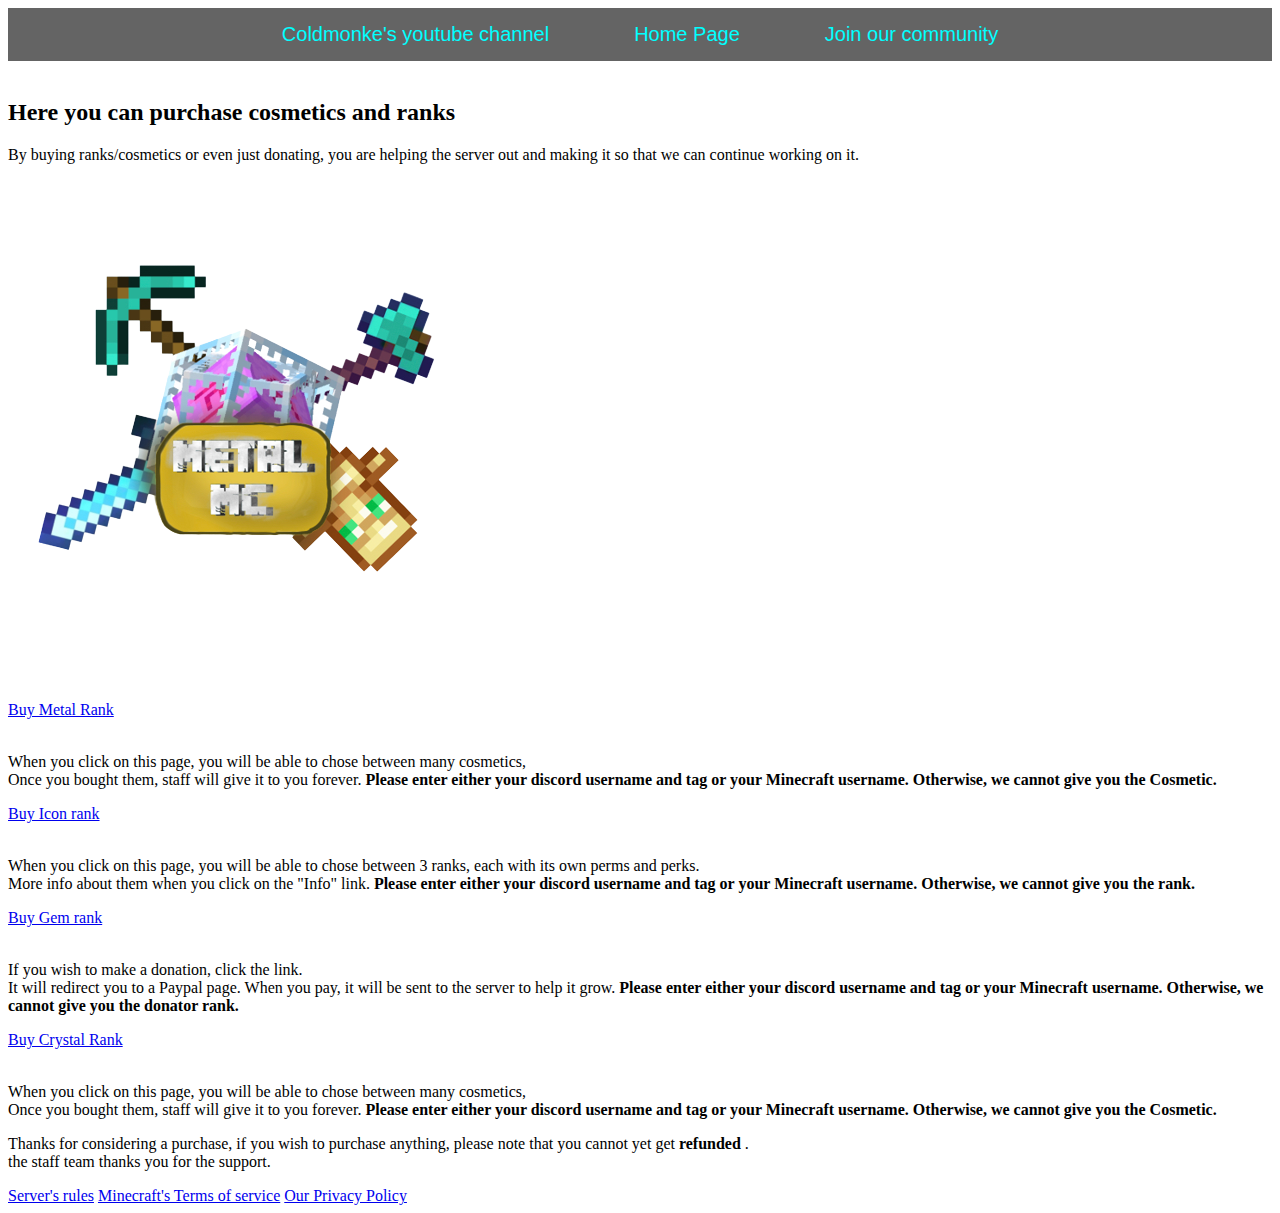
==== Index_store.html @ 3acc5026 "Update Index_store.html" ====
<!DOCTYPE html>

<html>

<head>
<title>MetalMC's Store </title>
<meta charset="utf-8">
<meta name="description" content="Coldmonke's store"/>
<link rel="stylesheet" type="text/css" href ="store_style.css">
<link rel="stylesheet" type="text/css" href ="MinecraftTen-VGORe">
<link rel="stylesheet" href="Style_entete.css">
<link rel="icon" href="real_logo.png">
<script src="Script_store_javascript.js"></script>
</head>

<!--Hello dev, This is MetalMC's code. You can use this if you need help making your own as long as you dont
copy word for word. Credits to RLRGC for making most of the website.-->
<body>
 
<!-- Entête du site, liens -->
<section id="entete">
<a href="https://www.youtube.com/@coldmonke" class="BoutonBleu ">Coldmonke's youtube channel</a> 
<a href="index.html" class="BoutonBleu">Home Page</a> 
<a href="https://discord.gg/qkkV9GaNgT" class="BoutonBleu">Join our community</a>
</section>


<!-- Titre -->
<div id="Title">
<br>
<h2>Here you can purchase cosmetics and ranks</h2>
<p> 
By buying ranks/cosmetics or even just donating, you are helping the server out and making it so that we can
continue working on it.
</p>
<div id="Logo">
<img src="real_logo.png" alt="Right logo ffs">
</div>

</div>


<!--Shop -->
<section id="shop">


<!-- Metal rank -->
<div class="Metal"> <!-- Change with logo when we have it -->
<a href="Index_metal_rank.hmtl"target="blank"> Buy Metal Rank </a>
<br></br>
<p>
When you click on this page, 
you will be able to chose between many cosmetics, </br>
Once you bought them, staff will give it to you forever.
<strong> Please enter either your discord username and tag or your Minecraft username. Otherwise, we cannot give you the Cosmetic.</strong>
</p>
</div>

<!-- Icon rank -->
<div class="Icon">
<a href="Index_icon_rank_html.html"target="blank">Buy Icon rank </a> 
<br></br>
<p>
When you click on this page, 
you will be able to chose between 3 ranks, each with its own perms and perks.</br>
More info about them when you click on the "Info" link.
<strong> Please enter either your discord username and tag or your Minecraft username. Otherwise, we cannot give you the rank.</strong>
</p>
</div>

<!-- Gem rank -->
<div class="Gem">
<a href="Index_gem_rank_html.html"target="blank">Buy Gem rank </a> <!-- Make gem page -->
<br></br>
<p>
If you wish to make a donation, click the link.</br>
 It will redirect you to a Paypal page. When you pay, it will be sent to the server to help it grow.
<strong> Please enter either your discord username and tag or your Minecraft username. Otherwise, we cannot give you the donator rank. </strong>
 </p>
</div>
<!--Crystal rank-->
<div class="crystal"> <!-- Change with logo when we have it -->
    <a href="Index_crystal_rank.hmtl"target="blank"> Buy Crystal Rank </a>
    <br></br>
    <p>
    When you click on this page, 
    you will be able to chose between many cosmetics, </br>
    Once you bought them, staff will give it to you forever.
    <strong> Please enter either your discord username and tag or your Minecraft username. Otherwise, we cannot give you the Cosmetic.</strong>
    </p>
</div>
</section>



<!--Bas de page-->
<div id="Low-page">
<p>
Thanks for considering a purchase, if you wish to purchase anything, please note that you
cannot yet get <strong> refunded </strong>.
<BR>
the staff team thanks you for the support.
</P>
</div>

<!-- Tout en bas de la page -->
<section id="extra-info">
<a href="https://docs.google.com/document/d/1pWDiCuSzdABp_G5pUfT0PuGGEs_Oq2Wf8oRYh5ZuoUA/"target="blank"> Server's rules</a>
<a href="https://www.minecraft.net/fr-ca/eula"Target="blank">Minecraft's Terms of service</a>
<a href="https://docs.google.com/document/d/1kYTG6Gy7BxivBo6qQOeYHsVhdsJO6jICE8cBg0PhQiY"target="blank"> Our Privacy Policy</a>
</section>

</body>
</html>
---- Style_entete.css ----
#entete{
    background-color: rgba(100,100,100);
    padding: 15px;
    text-align: center;
    font-size: 20px;
}
#entete a{
    color:aqua;
    border: 1px rgba(100,100,100);
    padding: 40px;
    text-decoration: none;
    font-family: 'Segoe UI', Tahoma, Geneva, Verdana, sans-serif;
}

#entete a:hover{
    color:#00AAAA;
}
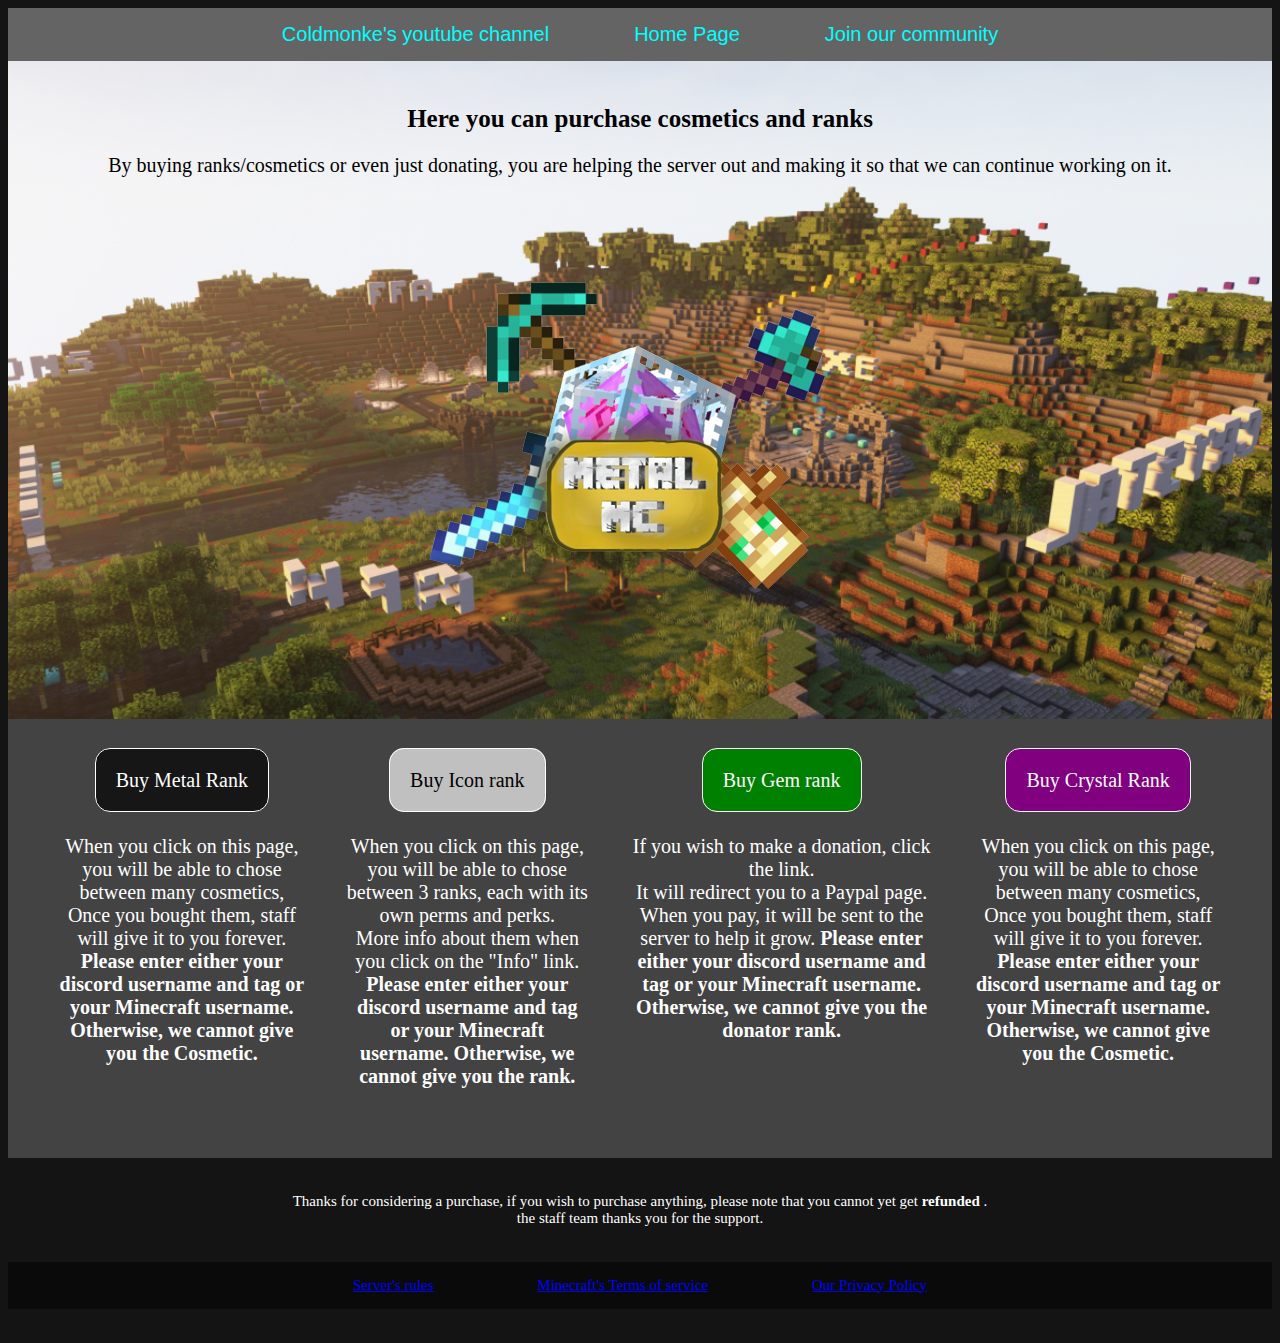
==== commit 694f2482: "Update Index_store.html" ====
--- a/Index_store.html
+++ b/Index_store.html
@@ -6,7 +6,7 @@
 <title>MetalMC's Store </title>
 <meta charset="utf-8">
 <meta name="description" content="Coldmonke's store"/>
-<link rel="stylesheet" type="text/css" href ="store_style.css">
+<link rel="stylesheet" type="text/css" href ="Store_style.css">
 <link rel="stylesheet" type="text/css" href ="MinecraftTen-VGORe">
 <link rel="stylesheet" href="Style_entete.css">
 <link rel="icon" href="real_logo.png">
--- a/Store_style.css
+++ b/Store_style.css
@@ -0,0 +1,166 @@
+Body{
+	background:rgba(20,20,20)
+}
+
+
+
+h1{
+	text-align:center;
+	Color:black;
+	font-family:Consolas;
+	font-size:30px
+}
+
+h2{
+	text-align:center;
+	Color:black;
+	font-family:Consolas;
+	font-size:25px;
+}
+
+#BoutonsNavigation{
+	display: flex;
+	justify-content:space-around;
+	background-color: rgba(255,255,255,0);
+	padding: 10px;
+  }
+  
+
+a{
+	Color:blue;
+	padding:50px;
+}
+a:hover{
+	Color:aqua;
+}
+
+#shop{
+	display:flex;
+	background-color:rgba(255,255,255,0.2);
+	background-repeat:no-repeat;
+	background-size:cover;
+	padding: 30px;
+	text-align: center;
+	font-size:20px;
+	color:white;
+}
+
+/* espacement entre article */
+.Metal{
+	text-align:center;
+	padding:20px;
+}
+
+.Icon{
+	text-align:center;
+	padding:20px;
+}
+
+.crystal{
+	text-align:center;
+	padding:20px;
+}
+
+.Gem{
+	text-align:center;
+	padding:20px;
+}
+/* Fin de partie espacement */
+
+#extra-info{
+	background:rgba(0,0,0,0.5);
+	padding:15px;
+	font-family:verdana;
+	text-align:center;
+	font-size:15px;
+}
+
+#Title{
+	background:url(background.png);
+	background-repeat:no-repeat;
+	background-size:cover;
+	color:black;
+	font-size: 20px;
+	font-family:Consolas;
+	text-align:center;
+
+}
+
+#logo{
+	background:url(real_logo.png);
+	background-repeat:no-repeat;
+	background-size:cover;
+	background-color:white;
+	/* need to make image bigger */
+}
+
+#Low-page{
+	color:white;
+	text-align:center;
+	padding:20px;
+	font-family:consolas;
+	font-size:15px;
+}
+.Metal a{
+	color:white;
+	border: 1px solid white;
+	padding:20px;
+	border-radius: 15px;
+	text-decoration:none;
+	transition: ease 1s;
+	background-color: rgba(9, 9, 9, 0.769);
+}
+.Metal a:hover{
+	color:white;
+	background-color:grey;
+}
+.Icon a{
+	color:black;
+	border: 1px solid white;
+	padding:20px;
+	border-radius: 15px;
+	text-decoration:none;
+	transition: ease 1s;
+	background-color: rgba(192, 192, 192);
+}
+.Icon a:hover{
+	color: white;
+	background-color:grey ;
+}
+
+.Gem a{
+	color:white;
+	border: 1px solid white;
+	padding:20px;
+	border-radius: 15px;
+	text-decoration:none;
+	transition: ease 1s;
+	background-color: green;
+}
+
+.Gem a:hover{
+	color:white;
+	background-color:rgb(76, 200, 76);
+}
+
+.crystal a{
+	color:White;
+	border: 1px solid white;
+	padding:20px;
+	border-radius: 15px;
+	text-decoration:none;
+	transition: ease 1s;
+	background-color: purple;
+}
+
+.crystal a:hover{
+	color:white;
+	background-color:violet;
+}
+
+/* Optimization */
+@media screen and (max-width: 414px) {
+	.buy{
+		color: red;
+	}
+}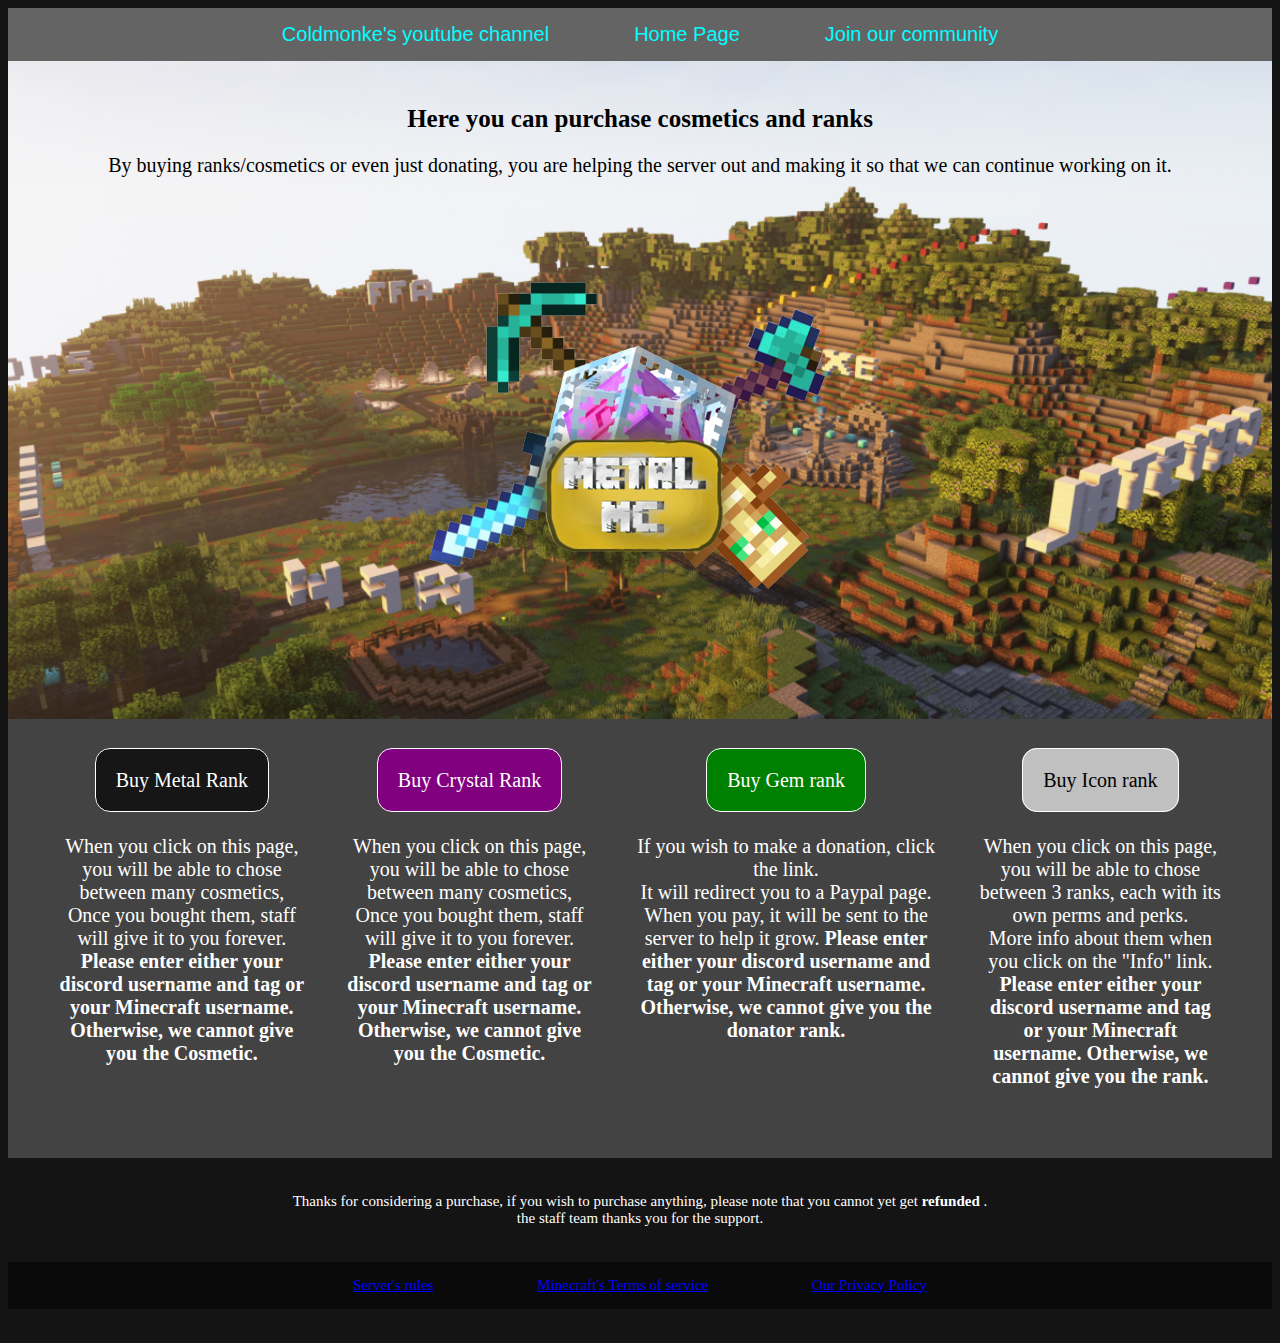
==== commit 9626ad05: "Changed rank order" ====
--- a/Index_store.html
+++ b/Index_store.html
@@ -56,6 +56,30 @@
 </p>
 </div>
 
+<!--Crystal rank -->
+<div class="crystal"> <!-- Change with logo when we have it -->
+    <a href="Index_crystal_rank.hmtl"target="blank"> Buy Crystal Rank </a>
+    <br></br>
+    <p>
+    When you click on this page, 
+    you will be able to chose between many cosmetics, </br>
+    Once you bought them, staff will give it to you forever.
+    <strong> Please enter either your discord username and tag or your Minecraft username. Otherwise, we cannot give you the Cosmetic.</strong>
+    </p>
+</div>
+
+
+<!-- Gem rank -->
+<div class="Gem">
+<a href="Index_gem_rank_html.html"target="blank">Buy Gem rank </a> <!-- Make gem page -->
+<br></br>
+<p>
+If you wish to make a donation, click the link.</br>
+ It will redirect you to a Paypal page. When you pay, it will be sent to the server to help it grow.
+<strong> Please enter either your discord username and tag or your Minecraft username. Otherwise, we cannot give you the donator rank. </strong>
+ </p>
+</div>
+
 <!-- Icon rank -->
 <div class="Icon">
 <a href="Index_icon_rank_html.html"target="blank">Buy Icon rank </a> 
@@ -68,27 +92,7 @@
 </p>
 </div>
 
-<!-- Gem rank -->
-<div class="Gem">
-<a href="Index_gem_rank_html.html"target="blank">Buy Gem rank </a> <!-- Make gem page -->
-<br></br>
-<p>
-If you wish to make a donation, click the link.</br>
- It will redirect you to a Paypal page. When you pay, it will be sent to the server to help it grow.
-<strong> Please enter either your discord username and tag or your Minecraft username. Otherwise, we cannot give you the donator rank. </strong>
- </p>
-</div>
-<!--Crystal rank-->
-<div class="crystal"> <!-- Change with logo when we have it -->
-    <a href="Index_crystal_rank.hmtl"target="blank"> Buy Crystal Rank </a>
-    <br></br>
-    <p>
-    When you click on this page, 
-    you will be able to chose between many cosmetics, </br>
-    Once you bought them, staff will give it to you forever.
-    <strong> Please enter either your discord username and tag or your Minecraft username. Otherwise, we cannot give you the Cosmetic.</strong>
-    </p>
-</div>
+
 </section>
 
 
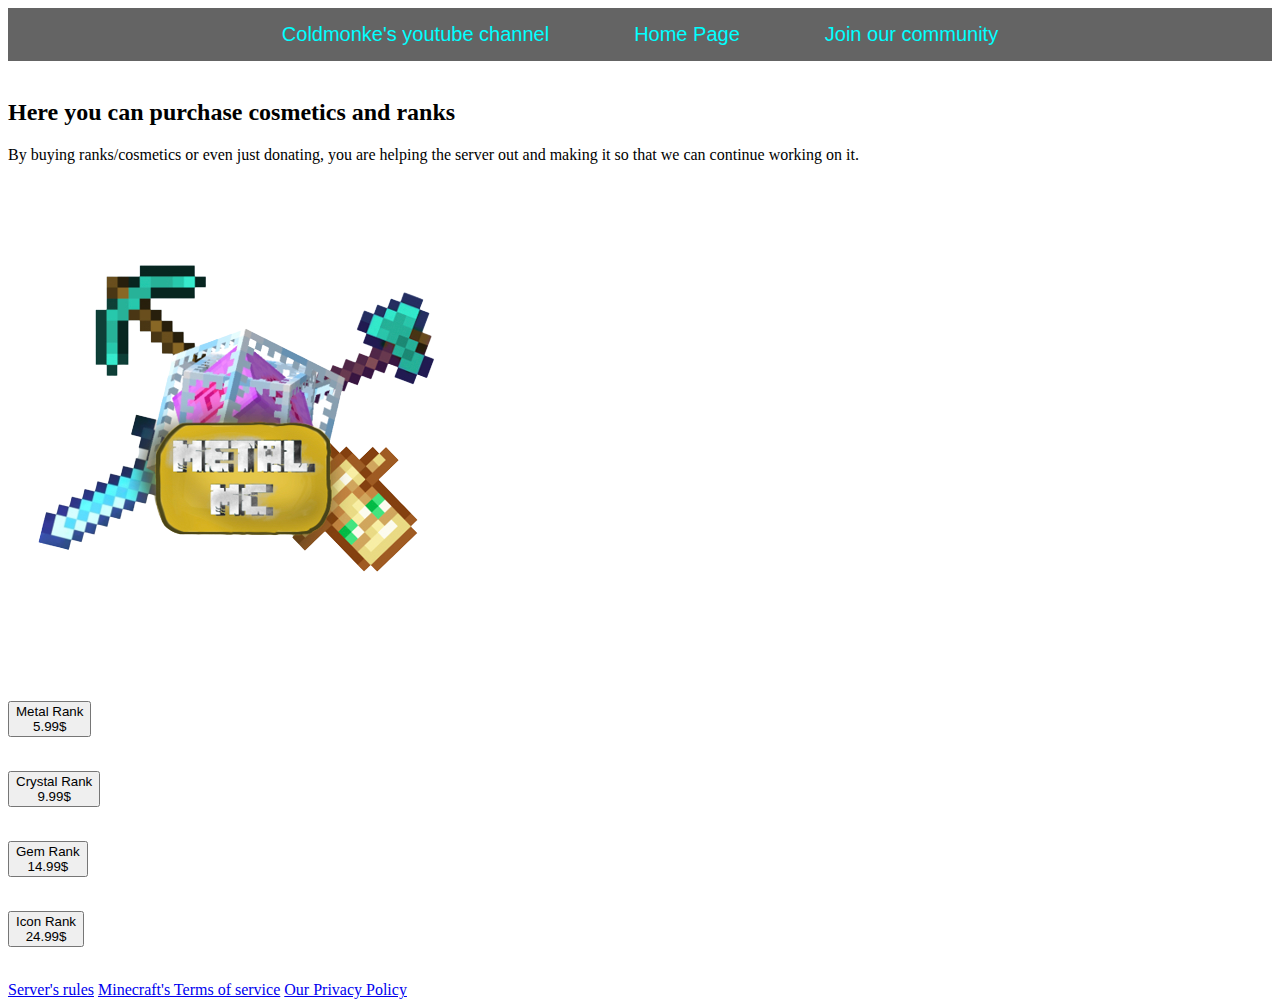
==== commit 5c17dff2: "Buttons" ====
--- a/Index_store.html
+++ b/Index_store.html
@@ -6,7 +6,7 @@
 <title>MetalMC's Store </title>
 <meta charset="utf-8">
 <meta name="description" content="Coldmonke's store"/>
-<link rel="stylesheet" type="text/css" href ="Store_style.css">
+<link rel="stylesheet" type="text/css" href ="store_style.css">
 <link rel="stylesheet" type="text/css" href ="MinecraftTen-VGORe">
 <link rel="stylesheet" href="Style_entete.css">
 <link rel="icon" href="real_logo.png">
@@ -20,7 +20,7 @@
 <!-- Entête du site, liens -->
 <section id="entete">
 <a href="https://www.youtube.com/@coldmonke" class="BoutonBleu ">Coldmonke's youtube channel</a> 
-<a href="index.html" class="BoutonBleu">Home Page</a> 
+<a href="Index.html" class="BoutonBleu">Home Page</a> 
 <a href="https://discord.gg/qkkV9GaNgT" class="BoutonBleu">Join our community</a>
 </section>
 
@@ -41,70 +41,48 @@
 
 
 <!--Shop -->
+<section id="Shop_center">
 <section id="shop">
 
 
 <!-- Metal rank -->
 <div class="Metal"> <!-- Change with logo when we have it -->
-<a href="Index_metal_rank.hmtl"target="blank"> Buy Metal Rank </a>
+<button type="button" onclick='document.getElementById("Metal Rank").innerHTML = "Hello JavaScript!"'>Metal Rank </br> 5.99$</button> <!--insert text by Coldmonke-->
 <br></br>
-<p>
-When you click on this page, 
-you will be able to chose between many cosmetics, </br>
-Once you bought them, staff will give it to you forever.
-<strong> Please enter either your discord username and tag or your Minecraft username. Otherwise, we cannot give you the Cosmetic.</strong>
+<p id="Metal Rank"></p>
+</div>
+
+<!-- Crystal rank -->
+<div class="Icon">
+    <button type="button" onclick='document.getElementById("Crystal Rank").innerHTML = "Hello JavaScript!"'>Crystal Rank </br> 9.99$</button> <!--insert text by Coldmonke-->
+
+<br></br>
+<p id="Crystal Rank">
 </p>
 </div>
 
-<!--Crystal rank -->
+<!-- Gem rank -->
+<div class="Gem">
+<button type="button" onclick='document.getElementById("Gem Rank").innerHTML = "Hello JavaScript!"'>Gem Rank </br> 14.99$</button> <!--insert text by Coldmonke-->
+<br></br>
+<p id="Gem Rank">
+ </p>
+</div>
+<!--Icon rank-->
 <div class="crystal"> <!-- Change with logo when we have it -->
-    <a href="Index_crystal_rank.hmtl"target="blank"> Buy Crystal Rank </a>
+<button type="button" onclick='document.getElementById("Icon Rank").innerHTML = "Hello JavaScript!"'>Icon Rank </br> 24.99$</button> <!--insert text by Coldmonke-->
     <br></br>
-    <p>
-    When you click on this page, 
-    you will be able to chose between many cosmetics, </br>
-    Once you bought them, staff will give it to you forever.
-    <strong> Please enter either your discord username and tag or your Minecraft username. Otherwise, we cannot give you the Cosmetic.</strong>
+    <p id="Icon Rank">
     </p>
 </div>
-
-
-<!-- Gem rank -->
-<div class="Gem">
-<a href="Index_gem_rank_html.html"target="blank">Buy Gem rank </a> <!-- Make gem page -->
-<br></br>
-<p>
-If you wish to make a donation, click the link.</br>
- It will redirect you to a Paypal page. When you pay, it will be sent to the server to help it grow.
-<strong> Please enter either your discord username and tag or your Minecraft username. Otherwise, we cannot give you the donator rank. </strong>
- </p>
-</div>
-
-<!-- Icon rank -->
-<div class="Icon">
-<a href="Index_icon_rank_html.html"target="blank">Buy Icon rank </a> 
-<br></br>
-<p>
-When you click on this page, 
-you will be able to chose between 3 ranks, each with its own perms and perks.</br>
-More info about them when you click on the "Info" link.
-<strong> Please enter either your discord username and tag or your Minecraft username. Otherwise, we cannot give you the rank.</strong>
-</p>
-</div>
-
-
+</section>
 </section>
 
 
 
 <!--Bas de page-->
 <div id="Low-page">
-<p>
-Thanks for considering a purchase, if you wish to purchase anything, please note that you
-cannot yet get <strong> refunded </strong>.
-<BR>
-the staff team thanks you for the support.
-</P>
+<p></p>
 </div>
 
 <!-- Tout en bas de la page -->
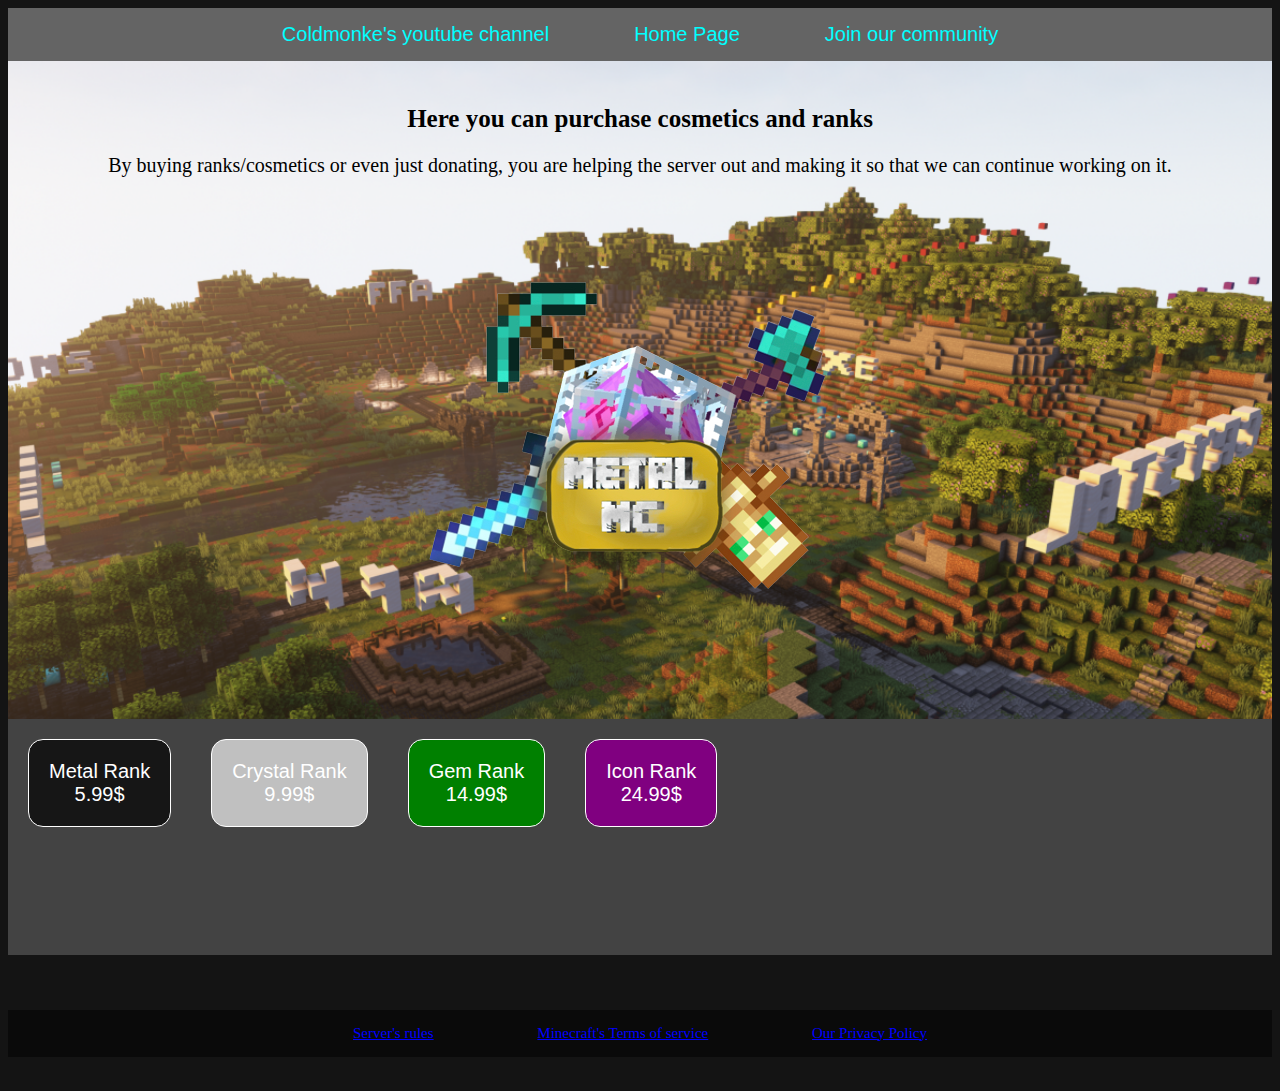
==== commit 1833bbd3: "Connected html/css" ====
--- a/Index_store.html
+++ b/Index_store.html
@@ -6,7 +6,7 @@
 <title>MetalMC's Store </title>
 <meta charset="utf-8">
 <meta name="description" content="Coldmonke's store"/>
-<link rel="stylesheet" type="text/css" href ="store_style.css">
+<link rel="stylesheet" type="text/css" href ="Store_style.css">
 <link rel="stylesheet" type="text/css" href ="MinecraftTen-VGORe">
 <link rel="stylesheet" href="Style_entete.css">
 <link rel="icon" href="real_logo.png">
@@ -20,7 +20,7 @@
 <!-- Entête du site, liens -->
 <section id="entete">
 <a href="https://www.youtube.com/@coldmonke" class="BoutonBleu ">Coldmonke's youtube channel</a> 
-<a href="Index.html" class="BoutonBleu">Home Page</a> 
+<a href="index.html" class="BoutonBleu">Home Page</a> 
 <a href="https://discord.gg/qkkV9GaNgT" class="BoutonBleu">Join our community</a>
 </section>
 
--- a/Store_style.css
+++ b/Store_style.css
@@ -0,0 +1,179 @@
+Body{
+	background:rgba(20,20,20)
+}
+
+
+
+h1{
+	text-align:center;
+	Color:black;
+	font-family:Consolas;
+	font-size:30px
+}
+
+h2{
+	text-align:center;
+	Color:black;
+	font-family:Consolas;
+	font-size:25px;
+}
+
+#BoutonsNavigation{
+	display: flex;
+	justify-content:space-around;
+	background-color: rgba(255,255,255,0);
+	padding: 10px;
+  }
+  
+
+a{
+	Color:blue;
+	padding:50px;
+}
+a:hover{
+	Color:aqua;
+}
+
+#shop{
+	display:flex;
+	background-color:rgba(255,255,255,0.2);
+	background-repeat:no-repeat;
+	background-size:cover;
+}
+#shop button{
+	padding: 20px;
+	text-align: center;
+	font-size:20px;
+	color:white;
+}
+#shop p{
+	padding: 30px;
+	text-align: center;
+	font-size:15px;
+	color:white;
+}
+#Shop_Center{
+	text-align: center;
+}
+
+/* espacement entre article */
+.Metal{
+	text-align:center;
+	padding:20px;
+}
+
+.Icon{
+	text-align:center;
+	padding:20px;
+}
+
+.crystal{
+	text-align:center;
+	padding:20px;
+}
+
+.Gem{
+	text-align:center;
+	padding:20px;
+}
+/* Fin de partie espacement */
+
+#extra-info{
+	background:rgba(0,0,0,0.5);
+	padding:15px;
+	font-family:verdana;
+	text-align:center;
+	font-size:15px;
+}
+
+#Title{
+	background:url(background.png);
+	background-repeat:no-repeat;
+	background-size:cover;
+	color:black;
+	font-size: 20px;
+	font-family:Consolas;
+	text-align:center;
+
+}
+
+#logo{
+	background:url(real_logo.png);
+	background-repeat:no-repeat;
+	background-size:cover;
+	background-color:white;
+	/* need to make image bigger */
+}
+
+#Low-page{
+	color:white;
+	text-align:center;
+	padding:20px;
+	font-family:consolas;
+	font-size:15px;
+}
+
+/*Boutons*/
+.Metal button{
+	color:white;
+	border: 1px solid white;
+	padding:20px;
+	border-radius: 15px;
+	text-decoration:none;
+	transition: ease 1s;
+	background-color: rgba(9, 9, 9, 0.769);
+}
+.Metal button:hover{
+	color:white;
+	background-color:grey;
+}
+.Icon button{
+	color:black;
+	border: 1px solid white;
+	padding:20px;
+	border-radius: 15px;
+	text-decoration:none;
+	transition: ease 1s;
+	background-color: rgba(192, 192, 192);
+}
+.Icon button:hover{
+	color: white;
+	background-color:grey ;
+}
+
+.Gem button{
+	color:white;
+	border: 1px solid white;
+	padding:20px;
+	border-radius: 15px;
+	text-decoration:none;
+	transition: ease 1s;
+	background-color: green;
+}
+
+.Gem button:hover{
+	color:white;
+	background-color:rgb(76, 200, 76);
+}
+
+.crystal button{
+	color:White;
+	border: 1px solid white;
+	padding:20px;
+	border-radius: 15px;
+	text-decoration:none;
+	transition: ease 1s;
+	background-color: purple;
+}
+
+.crystal button:hover{
+	color:white;
+	background-color:violet;
+}
+/*button*/
+/* Optimization */
+@media screen and (max-width: 414px) {
+	.buy{
+		color: red;
+	}
+}
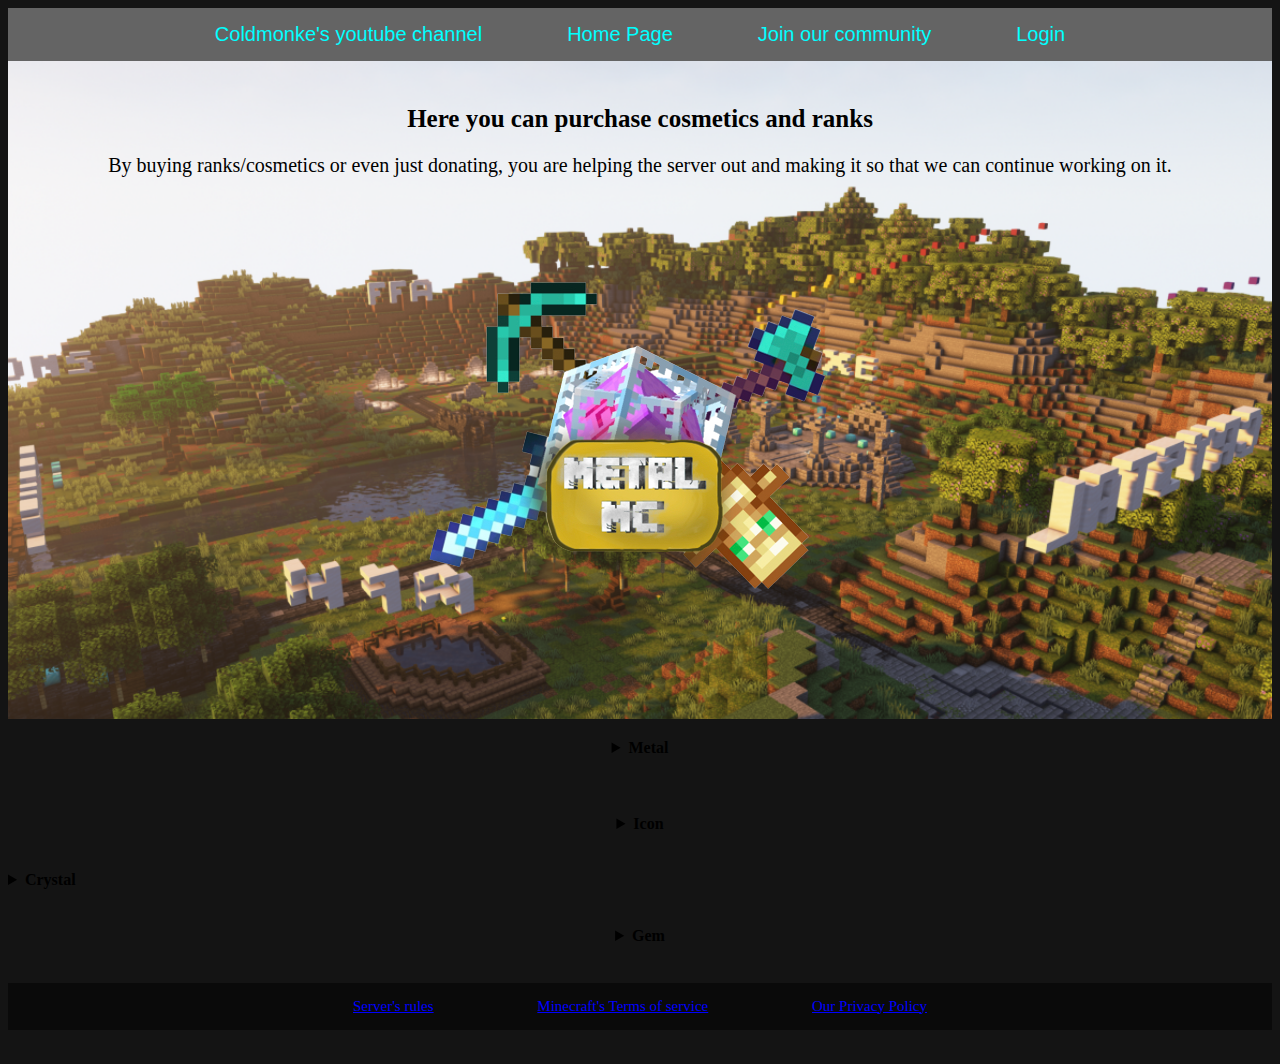
==== commit cbad172e: "Centered buttons" ====
--- a/Index_store.html
+++ b/Index_store.html
@@ -14,14 +14,15 @@
 </head>
 
 <!--Hello dev, This is MetalMC's code. You can use this if you need help making your own as long as you dont
-copy word for word. Credits to RLRGC for making most of the website.-->
+copy word for word.-->
 <body>
  
 <!-- Entête du site, liens -->
 <section id="entete">
 <a href="https://www.youtube.com/@coldmonke" class="BoutonBleu ">Coldmonke's youtube channel</a> 
-<a href="index.html" class="BoutonBleu">Home Page</a> 
+<a href="Index.html" class="BoutonBleu">Home Page</a> 
 <a href="https://discord.gg/qkkV9GaNgT" class="BoutonBleu">Join our community</a>
+<a href="connect.html">Login</a>
 </section>
 
 
@@ -39,58 +40,45 @@
 
 </div>
 
+<section class="store">
+    <!--Menu déroulant-->
+    <div class="Metal">
+        <details>
+            <summary><strong>Metal</strong></summary>
+            <p id="MetalRank">Coldmonke make text please</p>
+        </details>
+    </div>
 
-<!--Shop -->
-<section id="Shop_center">
-<section id="shop">
-
-
-<!-- Metal rank -->
-<div class="Metal"> <!-- Change with logo when we have it -->
-<button type="button" onclick='document.getElementById("Metal Rank").innerHTML = "Hello JavaScript!"'>Metal Rank </br> 5.99$</button> <!--insert text by Coldmonke-->
-<br></br>
-<p id="Metal Rank"></p>
-</div>
-
-<!-- Crystal rank -->
-<div class="Icon">
-    <button type="button" onclick='document.getElementById("Crystal Rank").innerHTML = "Hello JavaScript!"'>Crystal Rank </br> 9.99$</button> <!--insert text by Coldmonke-->
-
-<br></br>
-<p id="Crystal Rank">
-</p>
-</div>
-
-<!-- Gem rank -->
-<div class="Gem">
-<button type="button" onclick='document.getElementById("Gem Rank").innerHTML = "Hello JavaScript!"'>Gem Rank </br> 14.99$</button> <!--insert text by Coldmonke-->
-<br></br>
-<p id="Gem Rank">
- </p>
-</div>
-<!--Icon rank-->
-<div class="crystal"> <!-- Change with logo when we have it -->
-<button type="button" onclick='document.getElementById("Icon Rank").innerHTML = "Hello JavaScript!"'>Icon Rank </br> 24.99$</button> <!--insert text by Coldmonke-->
-    <br></br>
-    <p id="Icon Rank">
-    </p>
-</div>
-</section>
+</br>
+    <div class="Icon">
+        <details>
+            <summary><strong>Icon</strong></summary>
+            <p id="IconRank">Coldmonke make text please</p> 
+        </details>
+    </div>
+</br>
+    <div class="Crystal">
+        <details>
+            <summary><strong>Crystal</strong></summary>
+            <p id="CrystalRank">Coldmonke make text please</p> 
+        </details>
+    </div>
+</br>
+    <div class="Gem">
+        <details>
+            <summary><strong>Gem</strong></summary>
+            <p id="GemRank">Coldmonke make text please</p> 
+    </details>
+    </div>
+</br>
 </section>
 
 
-
-<!--Bas de page-->
-<div id="Low-page">
-<p></p>
-</div>
-
 <!-- Tout en bas de la page -->
-<section id="extra-info">
-<a href="https://docs.google.com/document/d/1pWDiCuSzdABp_G5pUfT0PuGGEs_Oq2Wf8oRYh5ZuoUA/"target="blank"> Server's rules</a>
-<a href="https://www.minecraft.net/fr-ca/eula"Target="blank">Minecraft's Terms of service</a>
-<a href="https://docs.google.com/document/d/1kYTG6Gy7BxivBo6qQOeYHsVhdsJO6jICE8cBg0PhQiY"target="blank"> Our Privacy Policy</a>
-</section>
-
+    <section id="extra-info">
+        <a href="https://docs.google.com/document/d/1pWDiCuSzdABp_G5pUfT0PuGGEs_Oq2Wf8oRYh5ZuoUA/"target="blank"> Server's rules</a>
+        <a href="https://www.minecraft.net/fr-ca/eula"Target="blank">Minecraft's Terms of service</a>
+        <a href="https://docs.google.com/document/d/1kYTG6Gy7BxivBo6qQOeYHsVhdsJO6jICE8cBg0PhQiY"target="blank"> Our Privacy Policy</a>
+    </section>
 </body>
 </html>
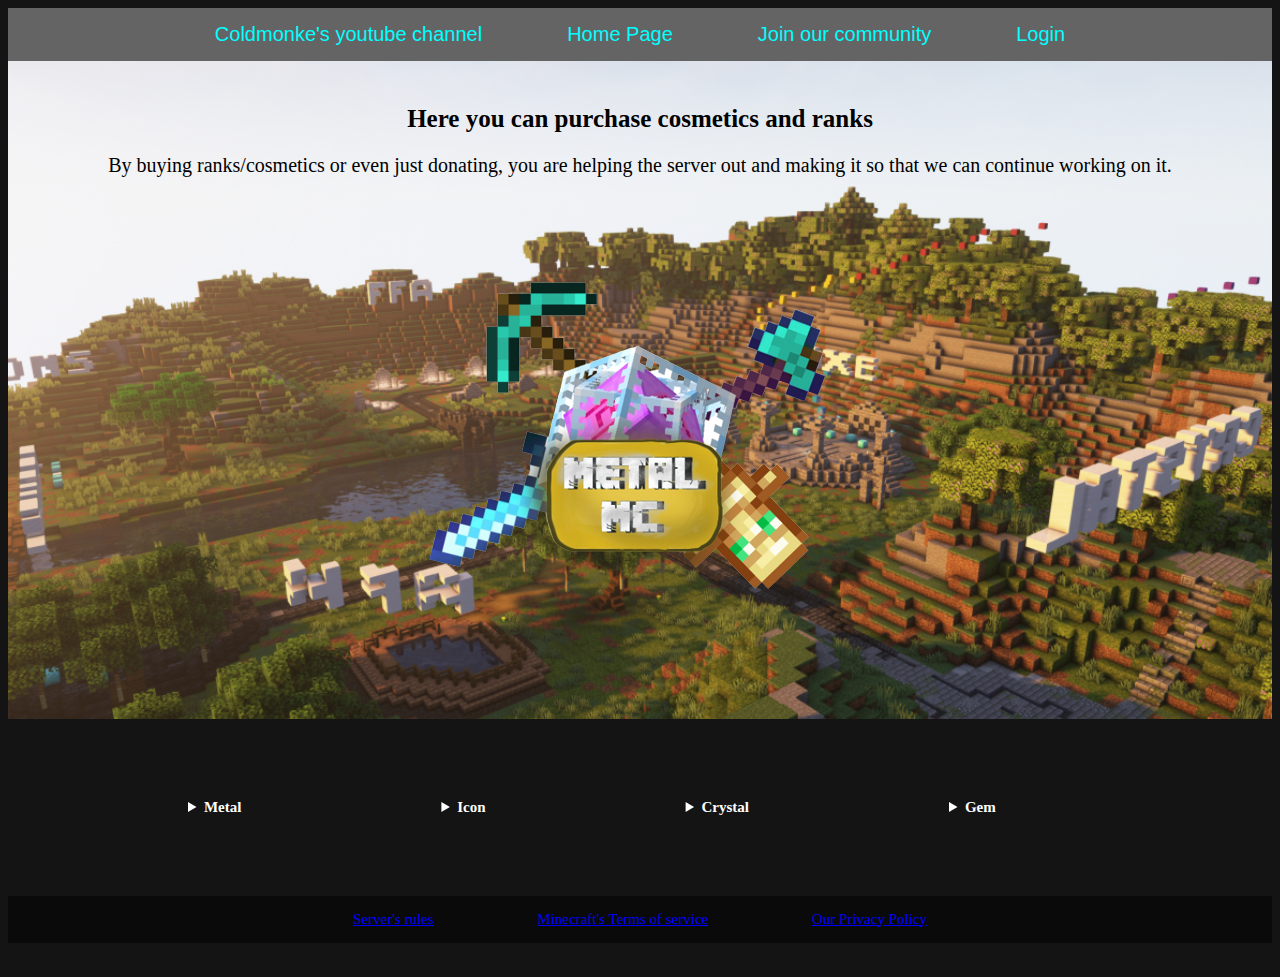
==== commit d2a73533: "Tweaked a few stuff" ====
--- a/Index_store.html
+++ b/Index_store.html
@@ -5,9 +5,8 @@
 <head>
 <title>MetalMC's Store </title>
 <meta charset="utf-8">
-<meta name="description" content="Coldmonke's store"/>
+<meta name="description" content="MetalMC's store"/>
 <link rel="stylesheet" type="text/css" href ="Store_style.css">
-<link rel="stylesheet" type="text/css" href ="MinecraftTen-VGORe">
 <link rel="stylesheet" href="Style_entete.css">
 <link rel="icon" href="real_logo.png">
 <script src="Script_store_javascript.js"></script>
@@ -21,7 +20,7 @@
 <section id="entete">
 <a href="https://www.youtube.com/@coldmonke" class="BoutonBleu ">Coldmonke's youtube channel</a> 
 <a href="Index.html" class="BoutonBleu">Home Page</a> 
-<a href="https://discord.gg/qkkV9GaNgT" class="BoutonBleu">Join our community</a>
+<a href="https://discord.gg/ufMjPg5ZQH" class="BoutonBleu">Join our community</a>
 <a href="connect.html">Login</a>
 </section>
 
--- a/Store_style.css
+++ b/Store_style.css
@@ -25,6 +25,10 @@
 	padding: 10px;
   }
   
+#Store{
+	background-color: rgba(255,255,255,0.2);
+}
+
 
 a{
 	Color:blue;
@@ -34,49 +38,26 @@
 	Color:aqua;
 }
 
-#shop{
+#Store{
 	display:flex;
 	background-color:rgba(255,255,255,0.2);
 	background-repeat:no-repeat;
 	background-size:cover;
 }
-#shop button{
+#Store button{
 	padding: 20px;
 	text-align: center;
 	font-size:20px;
 	color:white;
 }
-#shop p{
-	padding: 30px;
-	text-align: center;
-	font-size:15px;
-	color:white;
-}
+
+
 #Shop_Center{
 	text-align: center;
 }
 
-/* espacement entre article */
-.Metal{
-	text-align:center;
-	padding:20px;
-}
 
-.Icon{
-	text-align:center;
-	padding:20px;
-}
 
-.crystal{
-	text-align:center;
-	padding:20px;
-}
-
-.Gem{
-	text-align:center;
-	padding:20px;
-}
-/* Fin de partie espacement */
 
 #extra-info{
 	background:rgba(0,0,0,0.5);
@@ -112,65 +93,24 @@
 	font-family:consolas;
 	font-size:15px;
 }
+/*Store Style */
+.store{
+	display: flex;
+	padding: 30px;
+	text-align: center;
+	font-size:15px;
+	color:white;
+}
+.store details{
+	padding: 50px;
+	padding-left: 150px;
+}
+/* store style done */
 
-/*Boutons*/
-.Metal button{
-	color:white;
-	border: 1px solid white;
-	padding:20px;
-	border-radius: 15px;
-	text-decoration:none;
-	transition: ease 1s;
-	background-color: rgba(9, 9, 9, 0.769);
-}
-.Metal button:hover{
-	color:white;
-	background-color:grey;
-}
-.Icon button{
-	color:black;
-	border: 1px solid white;
-	padding:20px;
-	border-radius: 15px;
-	text-decoration:none;
-	transition: ease 1s;
-	background-color: rgba(192, 192, 192);
-}
-.Icon button:hover{
-	color: white;
-	background-color:grey ;
-}
+/*Bouton couleur*/
 
-.Gem button{
-	color:white;
-	border: 1px solid white;
-	padding:20px;
-	border-radius: 15px;
-	text-decoration:none;
-	transition: ease 1s;
-	background-color: green;
-}
 
-.Gem button:hover{
-	color:white;
-	background-color:rgb(76, 200, 76);
-}
 
-.crystal button{
-	color:White;
-	border: 1px solid white;
-	padding:20px;
-	border-radius: 15px;
-	text-decoration:none;
-	transition: ease 1s;
-	background-color: purple;
-}
-
-.crystal button:hover{
-	color:white;
-	background-color:violet;
-}
-/*button*/
 /* Optimization */
 @media screen and (max-width: 414px) {
 	.buy{
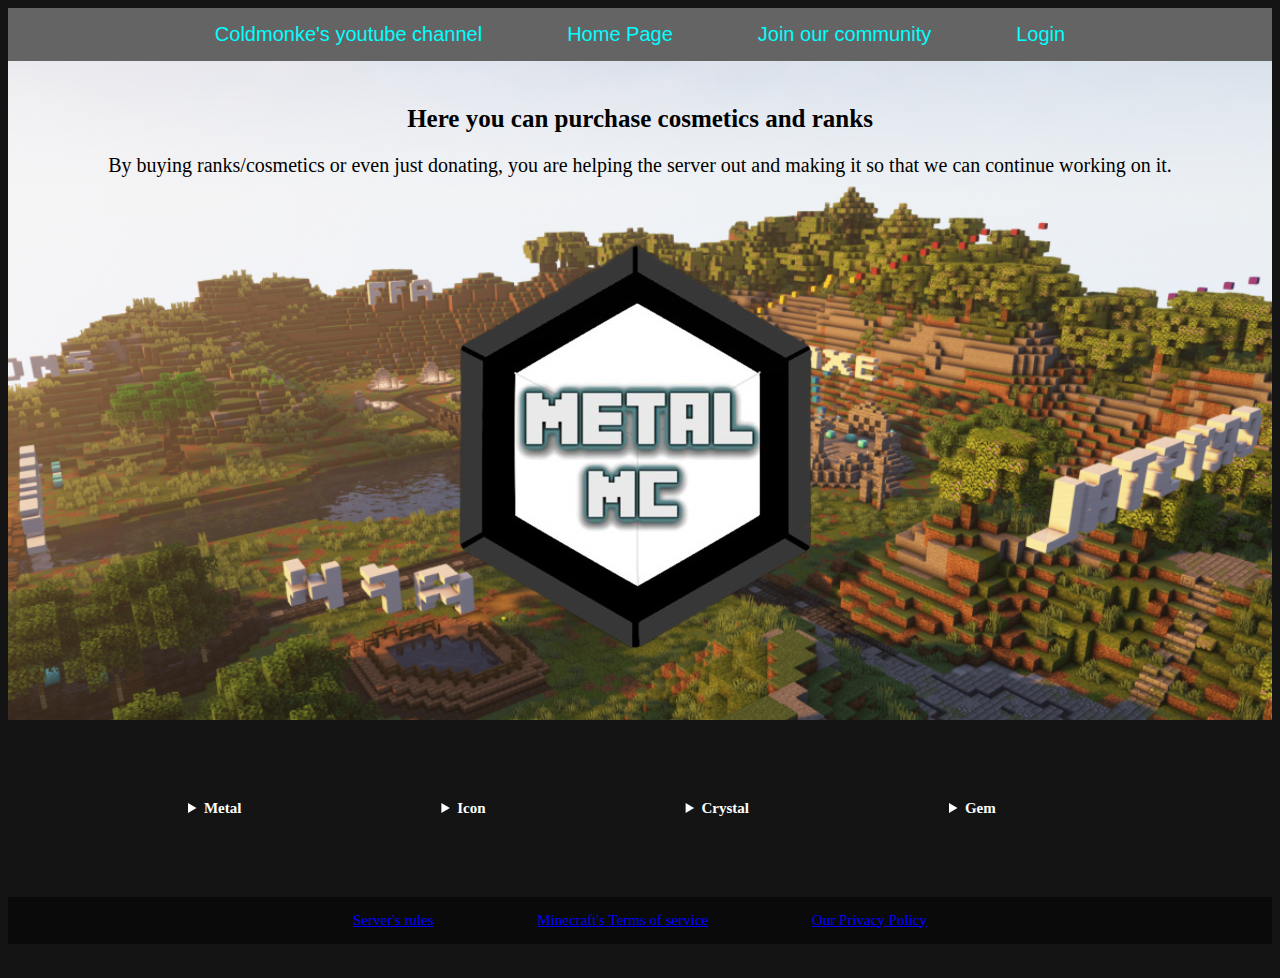
==== commit b6a9cea2: "Tweaked a misstake" ====
--- a/Index_store.html
+++ b/Index_store.html
@@ -19,7 +19,7 @@
 <!-- Entête du site, liens -->
 <section id="entete">
 <a href="https://www.youtube.com/@coldmonke" class="BoutonBleu ">Coldmonke's youtube channel</a> 
-<a href="Index.html" class="BoutonBleu">Home Page</a> 
+<a href="index.html" class="BoutonBleu">Home Page</a> 
 <a href="https://discord.gg/ufMjPg5ZQH" class="BoutonBleu">Join our community</a>
 <a href="connect.html">Login</a>
 </section>
